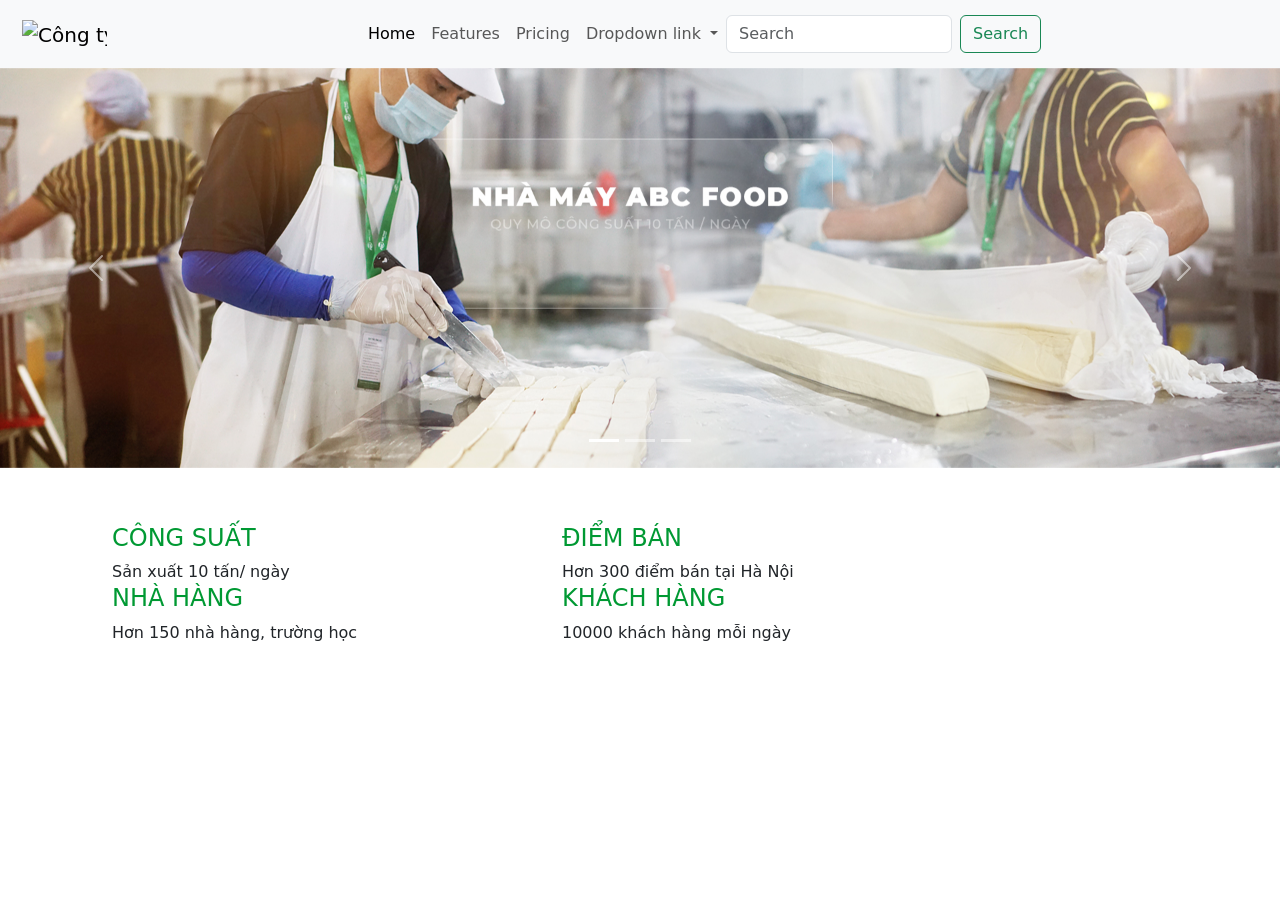
==== index.html @ d226ac7d "Rename abcfood.html to index.html" ====
<!DOCTYPE html>
<html lang="en">

<head>
  <title>Bootstrap Example</title>
  <meta charset="utf-8">
  <meta name="viewport" content="width=device-width, initial-scale=1">
  <link href="https://cdn.jsdelivr.net/npm/bootstrap@5.1.3/dist/css/bootstrap.min.css" rel="stylesheet">
  <script src="https://cdn.jsdelivr.net/npm/bootstrap@5.1.3/dist/js/bootstrap.bundle.min.js"></script>
  <link rel="stylesheet" href="css/style.css">
</head>

<body>
  <!-- header -->
  <nav class="navbar navbar-expand-lg navbar-light bg-light">
    <div class="container-fluid">
      <div class="logo-header">
        <a class="navbar-brand " href="#">
          <img src="https://abcfood.vn/wp-content/themes/site/images/logo.png" alt="Công ty TNHH Thực phẩm sạch ABC">
        </a>
      </div>
      <button class="navbar-toggler" type="button" data-bs-toggle="collapse" data-bs-target="#navbarNavDropdown"
        aria-controls="navbarNavDropdown" aria-expanded="false" aria-label="Toggle navigation">
        <span class="navbar-toggler-icon"></span>
      </button>
      <div class="justify-content-center navbar-collapse collapse" id="navbarNavDropdown">
        <ul class="navbar-nav">
          <li class="nav-item">
            <a class="nav-link active" aria-current="page" href="#">Home</a>
          </li>
          <li class="nav-item">
            <a class="nav-link" href="#">Features</a>
          </li>
          <li class="nav-item">
            <a class="nav-link" href="#">Pricing</a>
          </li>
          <li class="nav-item dropdown">
            <a class="nav-link dropdown-toggle" href="#" id="navbarDropdownMenuLink" role="button"
              data-bs-toggle="dropdown" aria-expanded="false">
              Dropdown link
            </a>
            <ul class="dropdown-menu" id="dropdownLinkItem" aria-labelledby="navbarDropdownMenuLink">
              <li><a class="dropdown-item" href="#">Action</a></li>
              <li><a class="dropdown-item" href="#">Another action</a></li>
              <li><a class="dropdown-item" href="#">Something else here</a></li>
            </ul>
          </li>
        </ul>
        <form class="d-flex">
          <input class="form-control me-2" type="search" placeholder="Search" aria-label="Search">
          <button class="btn btn-outline-success" type="submit">Search</button>
        </form>
      </div>
    </div>
  </nav>
  <!-- Slide -->
  <div id="carouselExampleIndicators" class="carousel slide" data-bs-ride="carousel">
    <div class="carousel-indicators">
      <button type="button" data-bs-target="#carouselExampleIndicators" data-bs-slide-to="0" class="active"
        aria-current="true" aria-label="Slide 1"></button>
      <button type="button" data-bs-target="#carouselExampleIndicators" data-bs-slide-to="1"
        aria-label="Slide 2"></button>
      <button type="button" data-bs-target="#carouselExampleIndicators" data-bs-slide-to="2"
        aria-label="Slide 3"></button>
    </div>
    <div class="carousel-inner max-height-510">
      <div class="carousel-item active">
        <img src="./images/abc-food-slide-2022-1.jpg" class="d-block w-100" alt="">
      </div>
      <div class="carousel-item">
        <img src="./images/sile-tao-pho-nghi-khuc-abc-food.png" class="d-block w-100" alt="...">
      </div>
      <div class="carousel-item">
        <img src="./images/cover-dua.jpg" class="d-block w-100" alt="...">
      </div>
    </div>
    <button class="carousel-control-prev" type="button" data-bs-target="#carouselExampleIndicators"
      data-bs-slide="prev">
      <span class="carousel-control-prev-icon" aria-hidden="true"></span>
      <span class="visually-hidden">Previous</span>
    </button>
    <button class="carousel-control-next" type="button" data-bs-target="#carouselExampleIndicators"
      data-bs-slide="next">
      <span class="carousel-control-next-icon" aria-hidden="true"></span>
      <span class="visually-hidden">Next</span>
    </button>
  </div>

  <div class="section4">
    <div class="container container-sm container-lg container-md mt-3">
      <div class="row">
        <div class="col col-lg-5 col-md-6 col-sm-3 display-inline-flex">
          <div>
            <img src="https://abcfood.vn/wp-content/uploads/2021/12/icon-tt1.png" alt="" class="thumb">
          </div>
          <div class="box-quick-info">
            <div class="title-quick-info">
              <h4>CÔNG SUẤT</h4> 
            </div>
            <div class="quick-info">
              Sản xuất 10 tấn/ ngày
            </div>
          </div>
        </div>
        <div class="col col-lg-5 col-md-6 col-sm-3 display-inline-flex">
          <div>
            <img src="https://abcfood.vn/wp-content/uploads/2021/12/icon-tt1.png" alt="" class="thumb">
          </div>
          <div class="box-quick-info">
            <div class="title-quick-info">
              <h4>ĐIỂM BÁN</h4> 
            </div>
            <div class="quick-info">
              Hơn 300 điểm bán tại Hà Nội
            </div>
          </div>
        </div>
  
      </div>
      <div class="row">
        <div class="col col-lg-5 col-md-6 col-sm-3 display-inline-flex">
          <div>
            <img src="https://abcfood.vn/wp-content/uploads/2021/12/icon-tt1.png" alt="" class="thumb">
          </div>
          <div class="box-quick-info">
            <div class="title-quick-info">
              <h4>NHÀ HÀNG</h4> 
            </div>
            <div class="quick-info">
              Hơn 150 nhà hàng, trường học
            </div>
          </div>
        </div>
        <div class="col col-lg-5 col-md-6 col-sm-3 display-inline-flex">
          <div>
            <img src="https://abcfood.vn/wp-content/uploads/2021/12/icon-tt1.png" alt="" class="thumb">
          </div>
          <div class="box-quick-info">
            <div class="title-quick-info">
              <h4>KHÁCH HÀNG</h4> 
            </div>
            <div class="quick-info">
              10000 khách hàng mỗi ngày
            </div>
          </div>
        </div>
  
      </div>
    </div>
  </div>

</body>
<script src="./js/scripts.js"></script>
<script>
  // setTimeout(function(){
  //   window.location.reload()
  // }, 4000)
</script>

</html>
---- css/style.css ----
/* Header - logo */
.logo-header {
    padding: 10px;
}

/* quick info */
.box-quick-info{
    
}

.title-quick-info{
    color: #009933;
    font-size: 20px;
}


.logo-header img {
    max-width: 85px;
}

/* Content */
#dropdownLinkItem {
    transition: width 2s;
}

.section4{
    padding: 40px 0;
}

.section4 .container{
    max-width: 1080px !important;
}

.max-height-510{
    /* max-height: 510px; */
}

.max-width-85px{
    max-width: 85px;
}

.display-inline-flex {
    display: inline-flex;
}
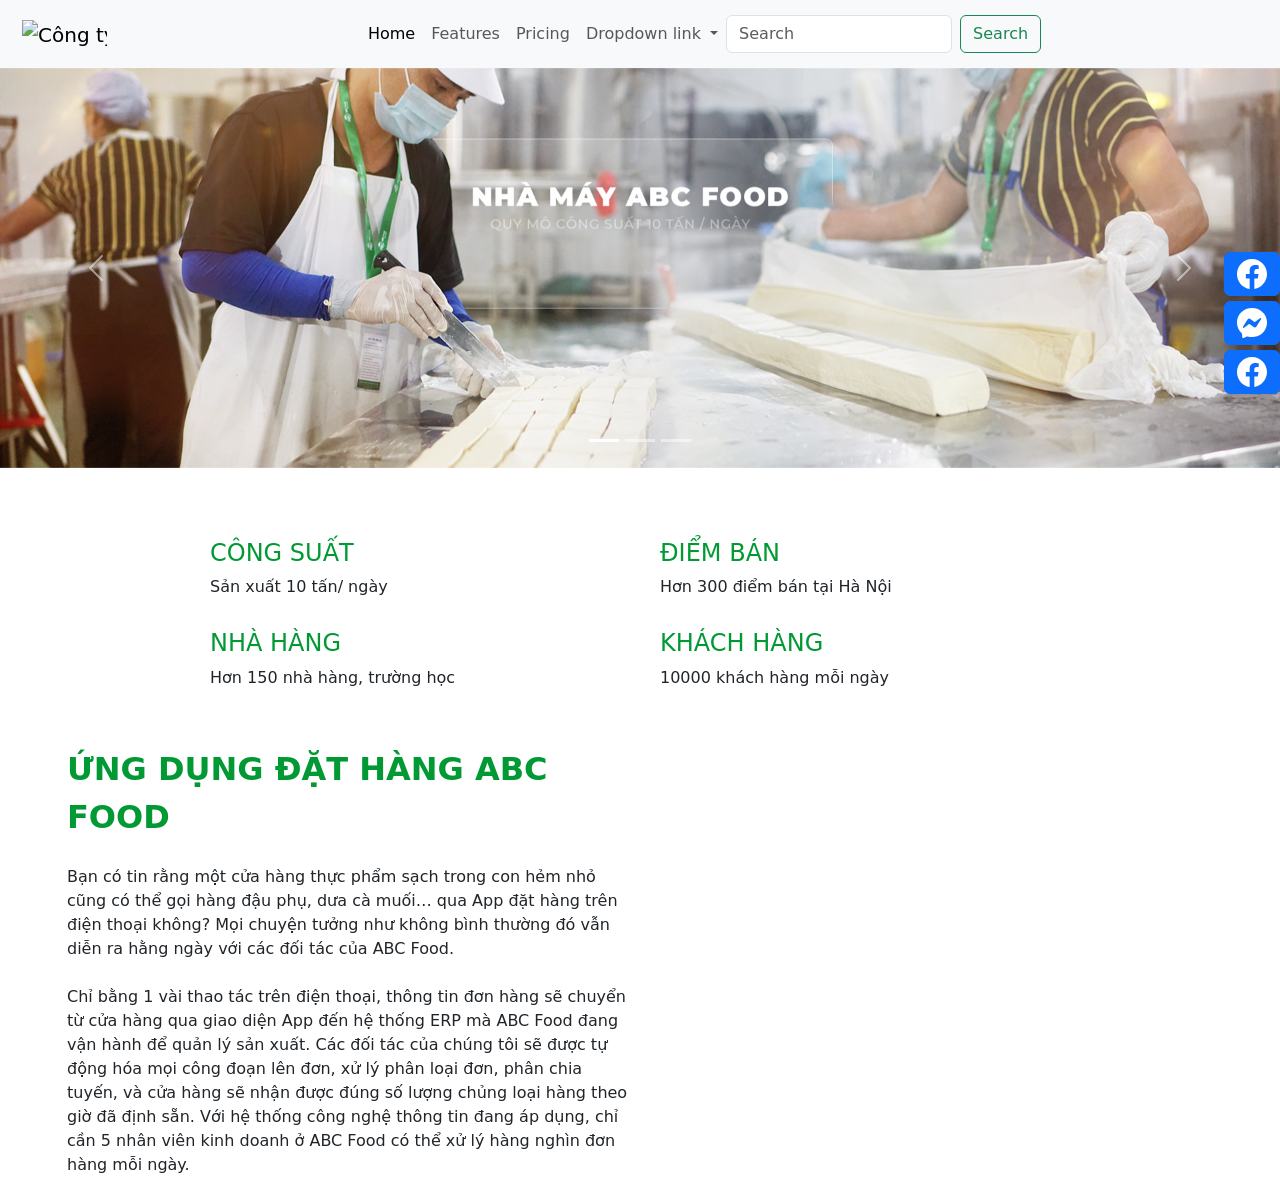
==== commit 63e772f3: "update all" ====
--- a/index.html
+++ b/index.html
@@ -12,11 +12,12 @@
 
 <body>
   <!-- header -->
-  <nav class="navbar navbar-expand-lg navbar-light bg-light">
+  <nav class="navbar navbar-expand-lg navbar-light bg-light" id="nav-header">
     <div class="container-fluid">
       <div class="logo-header">
         <a class="navbar-brand " href="#">
-          <img src="https://abcfood.vn/wp-content/themes/site/images/logo.png" alt="Công ty TNHH Thực phẩm sạch ABC">
+          <img id="logo-header-img" src="https://abcfood.vn/wp-content/themes/site/images/logo.png"
+            alt="Công ty TNHH Thực phẩm sạch ABC">
         </a>
       </div>
       <button class="navbar-toggler" type="button" data-bs-toggle="collapse" data-bs-target="#navbarNavDropdown"
@@ -88,65 +89,118 @@
 
   <div class="section4">
     <div class="container container-sm container-lg container-md mt-3">
+      <div class="justify-content-center row">
+        <div class="col-lg-5 col-md-6 col-sm-5  itemsec4">
+          <div>
+            <img src="https://abcfood.vn/wp-content/uploads/2021/12/icon-tt1.png" alt="" class="thumb">
+          </div>
+          <div class="box-quick-info">
+            <div class="title-quick-info">
+              <h4>CÔNG SUẤT</h4>
+            </div>
+            <div class="quick-info">
+              Sản xuất 10 tấn/ ngày
+            </div>
+          </div>
+        </div>
+        <div class="col-lg-5 col-md-6 col-sm-5  itemsec4">
+          <div>
+            <img src="https://abcfood.vn/wp-content/uploads/2021/12/icon-tt1.png" alt="" class="thumb">
+          </div>
+          <div class="box-quick-info">
+            <div class="title-quick-info">
+              <h4>ĐIỂM BÁN</h4>
+            </div>
+            <div class="quick-info">
+              Hơn 300 điểm bán tại Hà Nội
+            </div>
+          </div>
+        </div>
+
+      </div>
+      <div class="justify-content-center row">
+        <div class="col-lg-5 col-md-6 col-sm-5  itemsec4">
+          <div>
+            <img src="https://abcfood.vn/wp-content/uploads/2021/12/icon-tt1.png" alt="" class="thumb">
+          </div>
+          <div class="box-quick-info">
+            <div class="title-quick-info">
+              <h4>NHÀ HÀNG</h4>
+            </div>
+            <div class="quick-info">
+              Hơn 150 nhà hàng, trường học
+            </div>
+          </div>
+        </div>
+        <div class="col-lg-5 col-md-6 col-sm-5  itemsec4">
+          <div>
+            <img src="https://abcfood.vn/wp-content/uploads/2021/12/icon-tt1.png" alt="" class="thumb">
+          </div>
+          <div class="box-quick-info">
+            <div class="title-quick-info">
+              <h4>KHÁCH HÀNG</h4>
+            </div>
+            <div class="quick-info">
+              10000 khách hàng mỗi ngày
+            </div>
+          </div>
+        </div>
+
+      </div>
+    </div>
+  </div>
+
+  <div class="section5">
+    <div class="container ">
       <div class="row">
-        <div class="col col-lg-5 col-md-6 col-sm-3 display-inline-flex">
-          <div>
-            <img src="https://abcfood.vn/wp-content/uploads/2021/12/icon-tt1.png" alt="" class="thumb">
-          </div>
-          <div class="box-quick-info">
-            <div class="title-quick-info">
-              <h4>CÔNG SUẤT</h4> 
-            </div>
-            <div class="quick-info">
-              Sản xuất 10 tấn/ ngày
-            </div>
-          </div>
-        </div>
-        <div class="col col-lg-5 col-md-6 col-sm-3 display-inline-flex">
-          <div>
-            <img src="https://abcfood.vn/wp-content/uploads/2021/12/icon-tt1.png" alt="" class="thumb">
-          </div>
-          <div class="box-quick-info">
-            <div class="title-quick-info">
-              <h4>ĐIỂM BÁN</h4> 
-            </div>
-            <div class="quick-info">
-              Hơn 300 điểm bán tại Hà Nội
-            </div>
-          </div>
-        </div>
-  
-      </div>
-      <div class="row">
-        <div class="col col-lg-5 col-md-6 col-sm-3 display-inline-flex">
-          <div>
-            <img src="https://abcfood.vn/wp-content/uploads/2021/12/icon-tt1.png" alt="" class="thumb">
-          </div>
-          <div class="box-quick-info">
-            <div class="title-quick-info">
-              <h4>NHÀ HÀNG</h4> 
-            </div>
-            <div class="quick-info">
-              Hơn 150 nhà hàng, trường học
-            </div>
-          </div>
-        </div>
-        <div class="col col-lg-5 col-md-6 col-sm-3 display-inline-flex">
-          <div>
-            <img src="https://abcfood.vn/wp-content/uploads/2021/12/icon-tt1.png" alt="" class="thumb">
-          </div>
-          <div class="box-quick-info">
-            <div class="title-quick-info">
-              <h4>KHÁCH HÀNG</h4> 
-            </div>
-            <div class="quick-info">
-              10000 khách hàng mỗi ngày
-            </div>
-          </div>
-        </div>
-  
-      </div>
-    </div>
+        <div class="col col-lg-6 col-md-6 col-sm-12">
+          <div class="fw-bold fs-2 title-quick-info">
+            ỨNG DỤNG ĐẶT HÀNG ABC FOOD
+          </div>
+          <br>
+          <div>
+            Bạn có tin rằng một cửa hàng thực phẩm sạch trong con hẻm nhỏ cũng có thể gọi hàng đậu phụ, dưa cà muối… qua App đặt hàng trên điện thoại không? Mọi chuyện tưởng như không bình thường đó vẫn diễn ra hằng ngày với các đối tác của ABC Food.
+            <br><br>
+            Chỉ bằng 1 vài thao tác trên điện thoại, thông tin đơn hàng sẽ chuyển từ cửa hàng qua giao diện App đến hệ thống ERP mà ABC Food đang vận hành để quản lý sản xuất. Các đối tác của chúng tôi sẽ được tự động hóa mọi công đoạn lên đơn, xử lý phân loại đơn, phân chia tuyến, và cửa hàng sẽ nhận được đúng số lượng chủng loại hàng theo giờ đã định sẵn. Với hệ thống công nghệ thông tin đang áp dụng, chỉ cần 5 nhân viên kinh doanh ở ABC Food có thể xử lý hàng nghìn đơn hàng mỗi ngày.
+          </div>
+        </div>
+        <div class="col col-lg-6 col-md-6 col-sm-12">
+          <div >
+            <img class="mobile-app-describe-img" src="https://abcfood.vn/wp-content/uploads/2022/03/app-abcfood-final-1.png" alt="">
+          </div>
+        </div>
+      </div>
+
+    </div>
+  </div>
+  </div>
+
+
+  <!-- fixed icon -->
+  <div class="social-icon">
+    <button type="button" class="btn btn-primary">
+      <svg xmlns="http://www.w3.org/2000/svg" width="30" height="30" fill="currentColor" class="bi bi-facebook"
+        viewBox="0 0 16 16">
+        <path
+          d="M16 8.049c0-4.446-3.582-8.05-8-8.05C3.58 0-.002 3.603-.002 8.05c0 4.017 2.926 7.347 6.75 7.951v-5.625h-2.03V8.05H6.75V6.275c0-2.017 1.195-3.131 3.022-3.131.876 0 1.791.157 1.791.157v1.98h-1.009c-.993 0-1.303.621-1.303 1.258v1.51h2.218l-.354 2.326H9.25V16c3.824-.604 6.75-3.934 6.75-7.951z">
+        </path>
+      </svg>
+    </button>
+    <button type="button" class="btn btn-primary">
+      <svg xmlns="http://www.w3.org/2000/svg" width="30" height="30" fill="currentColor" class="bi bi-messenger"
+        viewBox="0 0 16 16">
+        <path
+          d="M0 7.76C0 3.301 3.493 0 8 0s8 3.301 8 7.76-3.493 7.76-8 7.76c-.81 0-1.586-.107-2.316-.307a.639.639 0 0 0-.427.03l-1.588.702a.64.64 0 0 1-.898-.566l-.044-1.423a.639.639 0 0 0-.215-.456C.956 12.108 0 10.092 0 7.76zm5.546-1.459-2.35 3.728c-.225.358.214.761.551.506l2.525-1.916a.48.48 0 0 1 .578-.002l1.869 1.402a1.2 1.2 0 0 0 1.735-.32l2.35-3.728c.226-.358-.214-.761-.551-.506L9.728 7.381a.48.48 0 0 1-.578.002L7.281 5.98a1.2 1.2 0 0 0-1.735.32z" />
+      </svg>
+    </button>
+    <button type="button" class="btn btn-primary">
+      <svg xmlns="http://www.w3.org/2000/svg" width="30" height="30" fill="currentColor" class="bi bi-facebook"
+        viewBox="0 0 16 16">
+        <path
+          d="M16 8.049c0-4.446-3.582-8.05-8-8.05C3.58 0-.002 3.603-.002 8.05c0 4.017 2.926 7.347 6.75 7.951v-5.625h-2.03V8.05H6.75V6.275c0-2.017 1.195-3.131 3.022-3.131.876 0 1.791.157 1.791.157v1.98h-1.009c-.993 0-1.303.621-1.303 1.258v1.51h2.218l-.354 2.326H9.25V16c3.824-.604 6.75-3.934 6.75-7.951z">
+        </path>
+      </svg>
+    </button>
   </div>
 
 </body>
@@ -157,4 +211,4 @@
   // }, 4000)
 </script>
 
-</html>
+</html>
--- a/css/style.css
+++ b/css/style.css
@@ -2,6 +2,22 @@
 .logo-header {
     padding: 10px;
 }
+
+/* make behavier for scrolling down */
+.logo-header-scroll-down{
+    position: fixed;
+    top: 0;
+    right: 0;
+    left: 0;
+    z-index: 1030;
+    opacity: 0.6;
+}
+
+#logo-header-img {
+    max-width: 85px;
+    transition: all 0.5s ease-in-out 0s;
+}
+
 
 /* quick info */
 .box-quick-info{
@@ -14,9 +30,6 @@
 }
 
 
-.logo-header img {
-    max-width: 85px;
-}
 
 /* Content */
 #dropdownLinkItem {
@@ -31,6 +44,11 @@
     max-width: 1080px !important;
 }
 
+.section4 .itemsec4 {
+    padding: 15px 20px;
+    display: inline-flex;
+}
+
 .max-height-510{
     /* max-height: 510px; */
 }
@@ -43,5 +61,25 @@
     display: inline-flex;
 }
 
+/* section 5 */
+.section5 .container {
+    max-width: 1170px;
+}
+
+.mobile-app-describe-img{
+    max-width: 460px;
+}
 
 
+/* social icon fixed */
+.social-icon{
+    position: fixed;
+    right: 0px;
+    top: 28vh;
+    display: grid;
+}
+
+.social-icon button{
+    margin-bottom: 5px;
+}
+
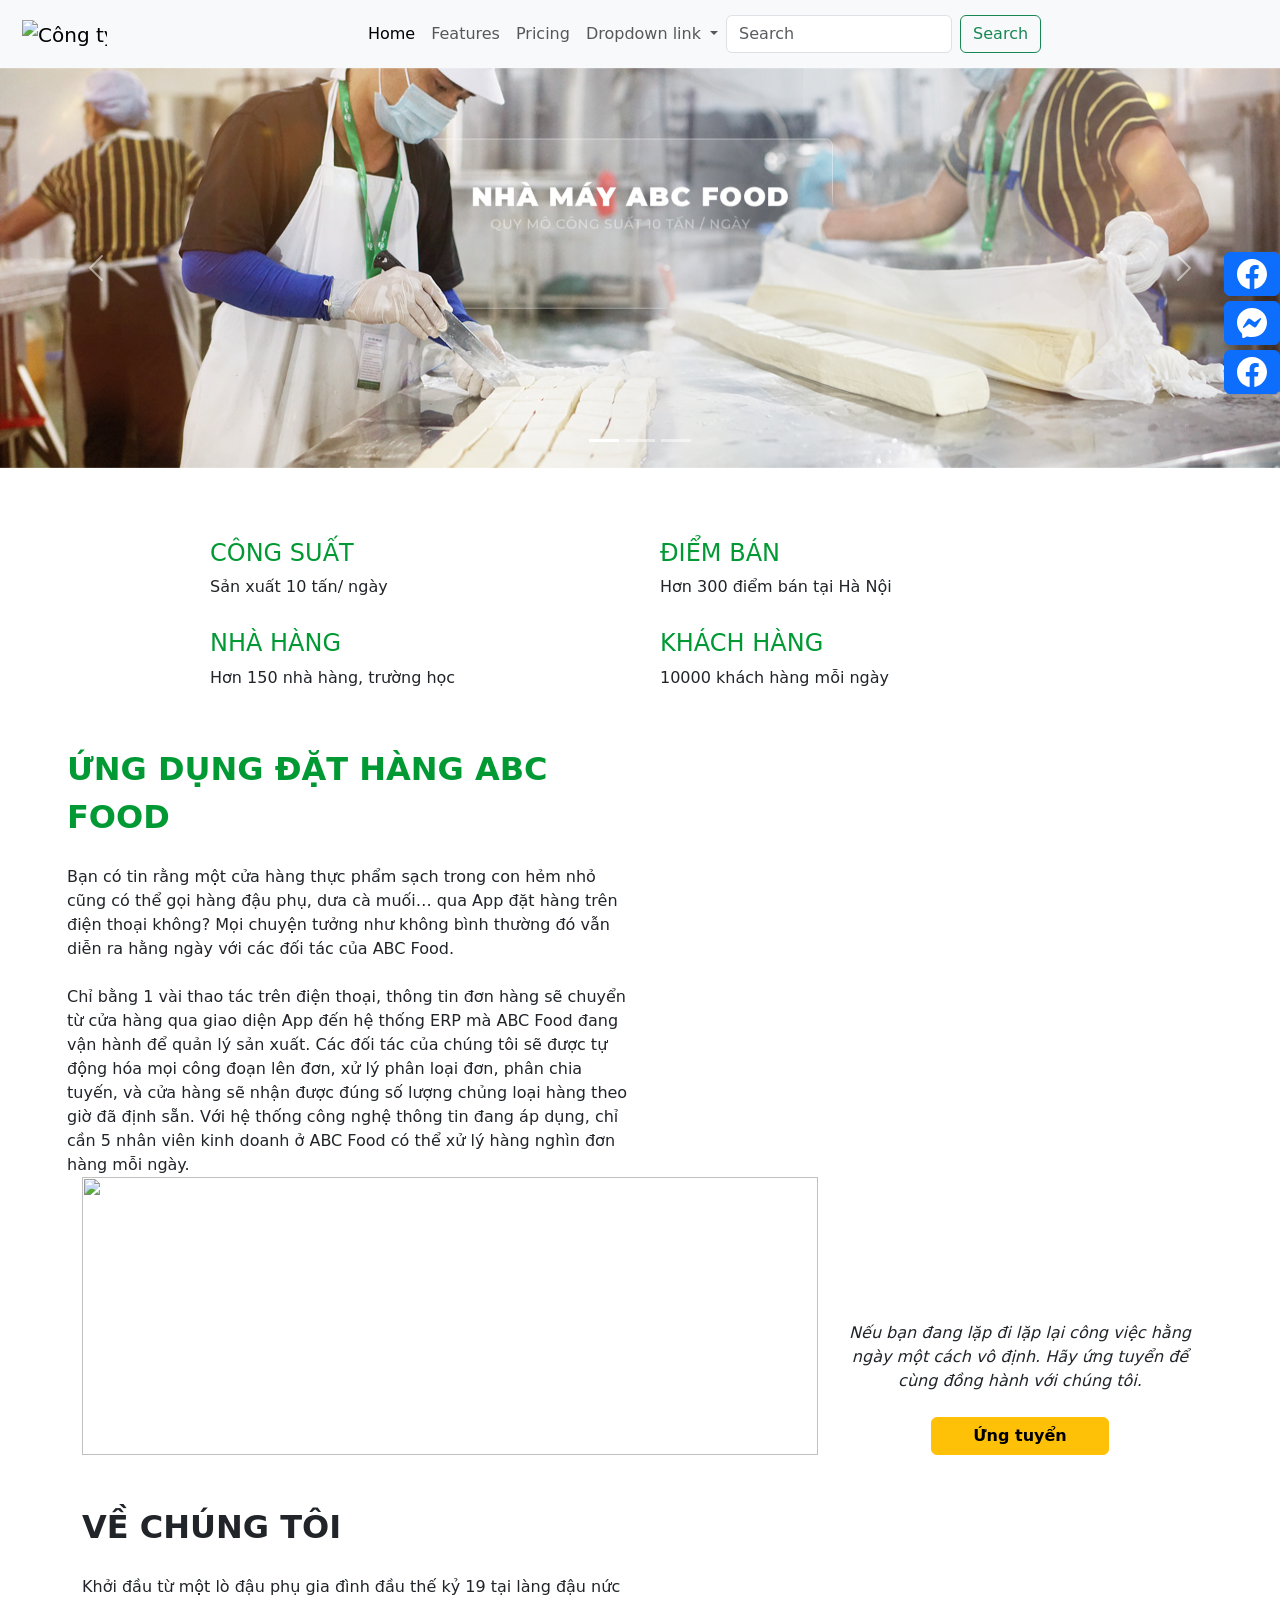
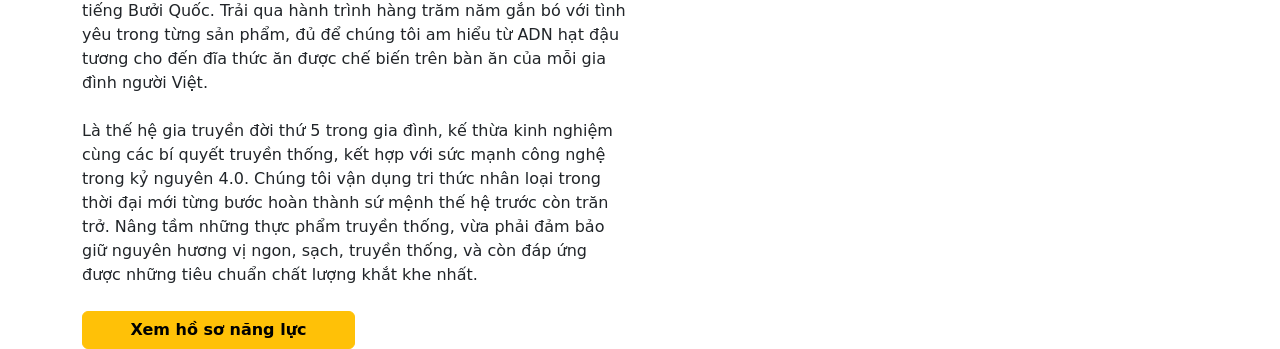
==== commit c959634d: "Update index.html" ====
--- a/index.html
+++ b/index.html
@@ -90,7 +90,7 @@
   <div class="section4">
     <div class="container container-sm container-lg container-md mt-3">
       <div class="justify-content-center row">
-        <div class="col-lg-5 col-md-6 col-sm-5  itemsec4">
+        <div class="col-lg-5 col-md-6 col-sm-5 itemsec4">
           <div>
             <img src="https://abcfood.vn/wp-content/uploads/2021/12/icon-tt1.png" alt="" class="thumb">
           </div>
@@ -159,21 +159,73 @@
           </div>
           <br>
           <div>
-            Bạn có tin rằng một cửa hàng thực phẩm sạch trong con hẻm nhỏ cũng có thể gọi hàng đậu phụ, dưa cà muối… qua App đặt hàng trên điện thoại không? Mọi chuyện tưởng như không bình thường đó vẫn diễn ra hằng ngày với các đối tác của ABC Food.
+            Bạn có tin rằng một cửa hàng thực phẩm sạch trong con hẻm nhỏ cũng có thể gọi hàng đậu phụ, dưa cà muối… qua
+            App đặt hàng trên điện thoại không? Mọi chuyện tưởng như không bình thường đó vẫn diễn ra hằng ngày với các
+            đối tác của ABC Food.
             <br><br>
-            Chỉ bằng 1 vài thao tác trên điện thoại, thông tin đơn hàng sẽ chuyển từ cửa hàng qua giao diện App đến hệ thống ERP mà ABC Food đang vận hành để quản lý sản xuất. Các đối tác của chúng tôi sẽ được tự động hóa mọi công đoạn lên đơn, xử lý phân loại đơn, phân chia tuyến, và cửa hàng sẽ nhận được đúng số lượng chủng loại hàng theo giờ đã định sẵn. Với hệ thống công nghệ thông tin đang áp dụng, chỉ cần 5 nhân viên kinh doanh ở ABC Food có thể xử lý hàng nghìn đơn hàng mỗi ngày.
+            Chỉ bằng 1 vài thao tác trên điện thoại, thông tin đơn hàng sẽ chuyển từ cửa hàng qua giao diện App đến hệ
+            thống ERP mà ABC Food đang vận hành để quản lý sản xuất. Các đối tác của chúng tôi sẽ được tự động hóa mọi
+            công đoạn lên đơn, xử lý phân loại đơn, phân chia tuyến, và cửa hàng sẽ nhận được đúng số lượng chủng loại
+            hàng theo giờ đã định sẵn. Với hệ thống công nghệ thông tin đang áp dụng, chỉ cần 5 nhân viên kinh doanh ở
+            ABC Food có thể xử lý hàng nghìn đơn hàng mỗi ngày.
           </div>
         </div>
         <div class="col col-lg-6 col-md-6 col-sm-12">
-          <div >
-            <img class="mobile-app-describe-img" src="https://abcfood.vn/wp-content/uploads/2022/03/app-abcfood-final-1.png" alt="">
-          </div>
-        </div>
-      </div>
-
-    </div>
-  </div>
-  </div>
+          <div>
+            <img class="mobile-app-describe-img"
+              src="https://abcfood.vn/wp-content/uploads/2022/03/app-abcfood-final-1.png" alt="">
+          </div>
+        </div>
+      </div>
+
+    </div>
+  </div>
+
+  <div class="section6">
+    <div class="container container-md container-sm">
+      <div class="row">
+        <div class="col-lg-8 col-md-8 col-sm-12">
+          <img class="w-100 h-100" src="https://abcfood.vn/wp-content/uploads/2021/12/img-ung-tuyen.png" alt="">
+        </div>
+        <div class="col-lg-4 col-md-4 col-sm-12" id="sec6-make-order-first">
+          <div class="pt-5">
+            <div class="fw-bold text-white fs-2 text-center"> 
+              "TẠI SAO BẠN NÊN <br> CHỌN ABC FOOD"
+            </div>
+            <div class="fst-italic text-center">
+              Nếu bạn đang lặp đi lặp lại công việc hằng ngày một cách vô định. Hãy ứng tuyển để cùng đồng hành với chúng tôi.
+            </div>
+            <br>
+            <div class="d-flex justify-content-center"><button class="btn btn-warning fw-bold w-50"> Ứng tuyển</button></div>
+          </div>
+        </div>
+      </div>
+    </div>
+  </div>
+
+  <div class="section7">
+    <div class="container pt-5">
+      <div class="row">
+        <div class="col-lg-6 col-md-8 col-sm-12">
+          <div class="fs-2 text-green fw-bold">
+            VỀ CHÚNG TÔI
+          </div>
+          <br>
+          <div>
+            Khởi đầu từ một lò đậu phụ gia đình đầu thế kỷ 19 tại làng đậu nức tiếng Bưởi Quốc. Trải qua hành trình hàng trăm năm gắn bó với tình yêu trong từng sản phẩm, đủ để chúng tôi am hiểu từ ADN hạt đậu tương cho đến đĩa thức ăn được chế biến trên bàn ăn của mỗi gia đình người Việt.
+            <br><br>
+            Là thế hệ gia truyền đời thứ 5 trong gia đình, kế thừa kinh nghiệm cùng các bí quyết truyền thống, kết hợp với sức mạnh công nghệ trong kỷ nguyên 4.0. Chúng tôi vận dụng tri thức nhân loại trong thời đại mới từng bước hoàn thành sứ mệnh thế hệ trước còn trăn trở. Nâng tầm những thực phẩm truyền thống, vừa phải đảm bảo giữ nguyên hương vị ngon, sạch, truyền thống, và còn đáp ứng được những tiêu chuẩn chất lượng khắt khe nhất.
+          </div>
+          <br>
+          <button class="btn btn-warning fw-bold w-50">Xem hồ sơ năng lực</button>
+        </div>
+        <div class="col-lg-6 col-md-4 col-sm-12">
+          <img class="rounded-circle max-width-400px mt-4" src="./images/minhngoc.jpg" alt="">
+        </div>
+      </div>
+    </div>
+  </div>
+
 
 
   <!-- fixed icon -->
@@ -211,4 +263,4 @@
   // }, 4000)
 </script>
 
-</html>+</html>
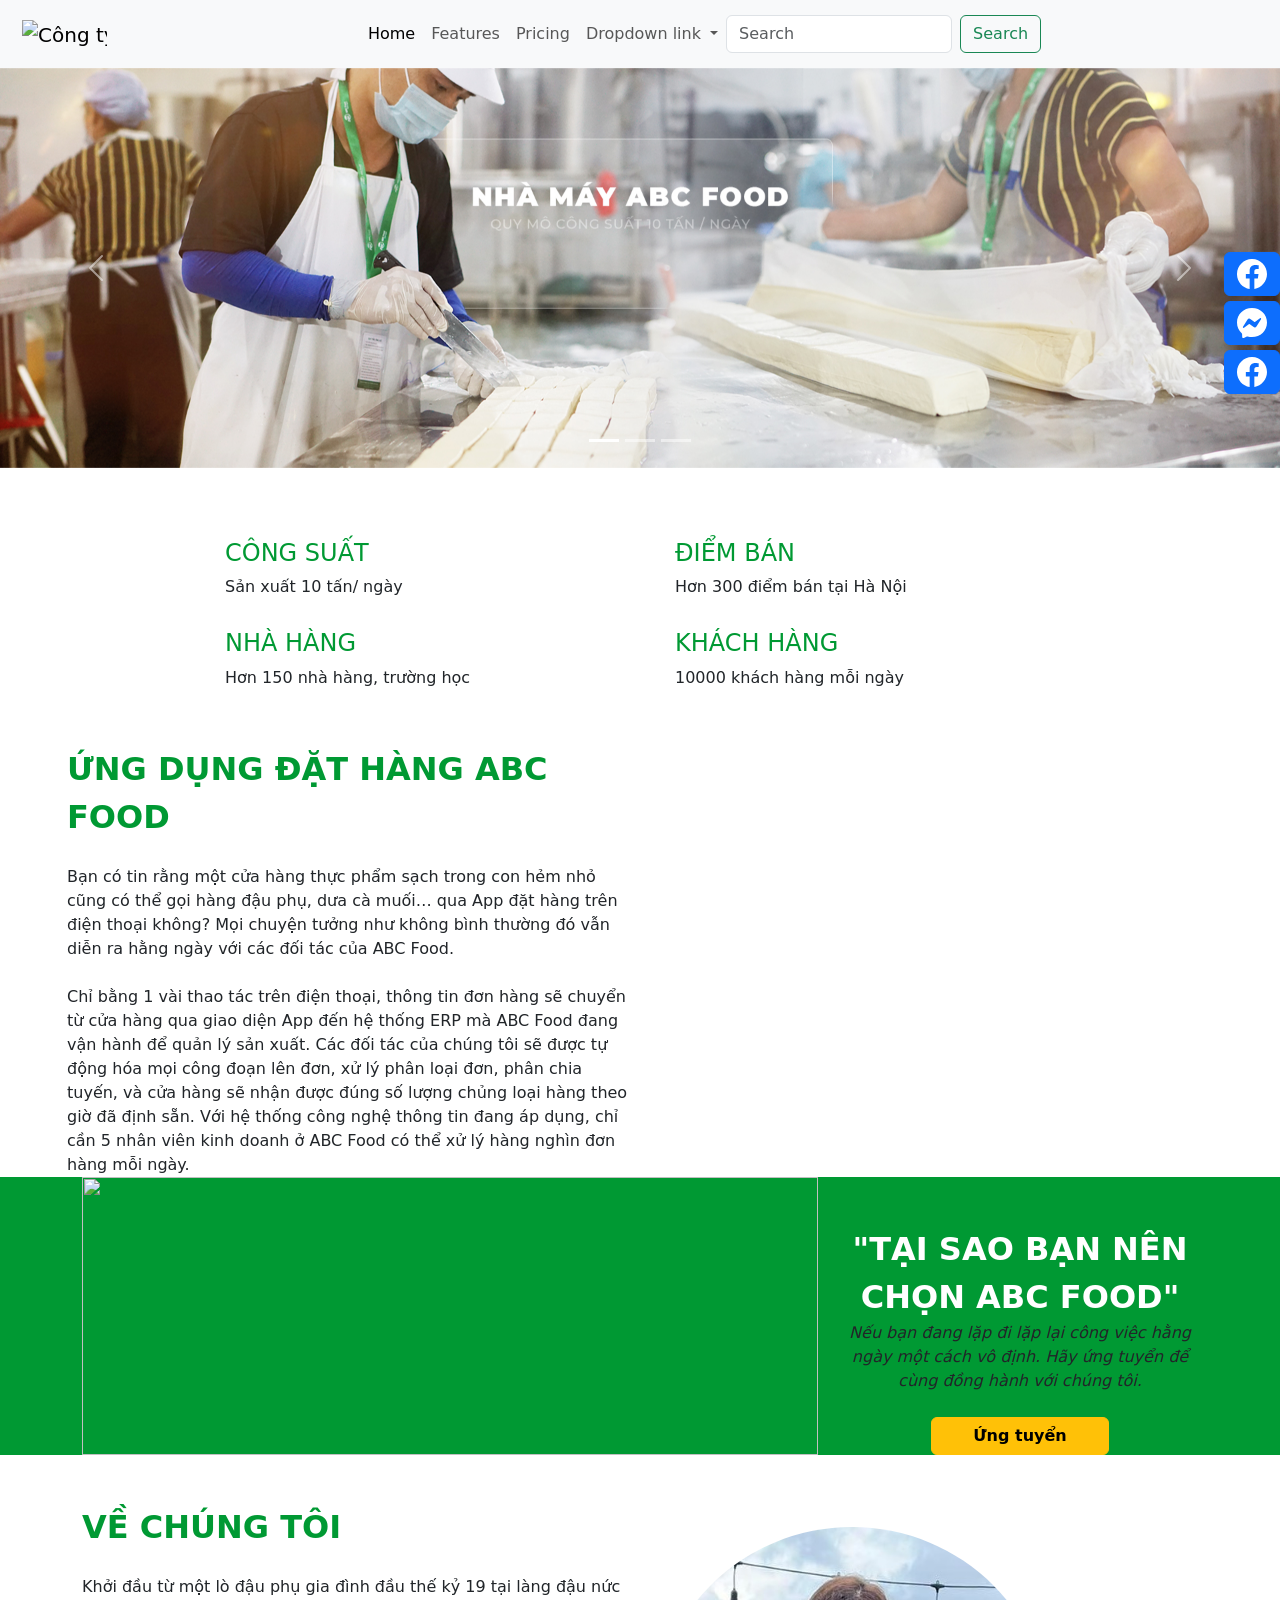
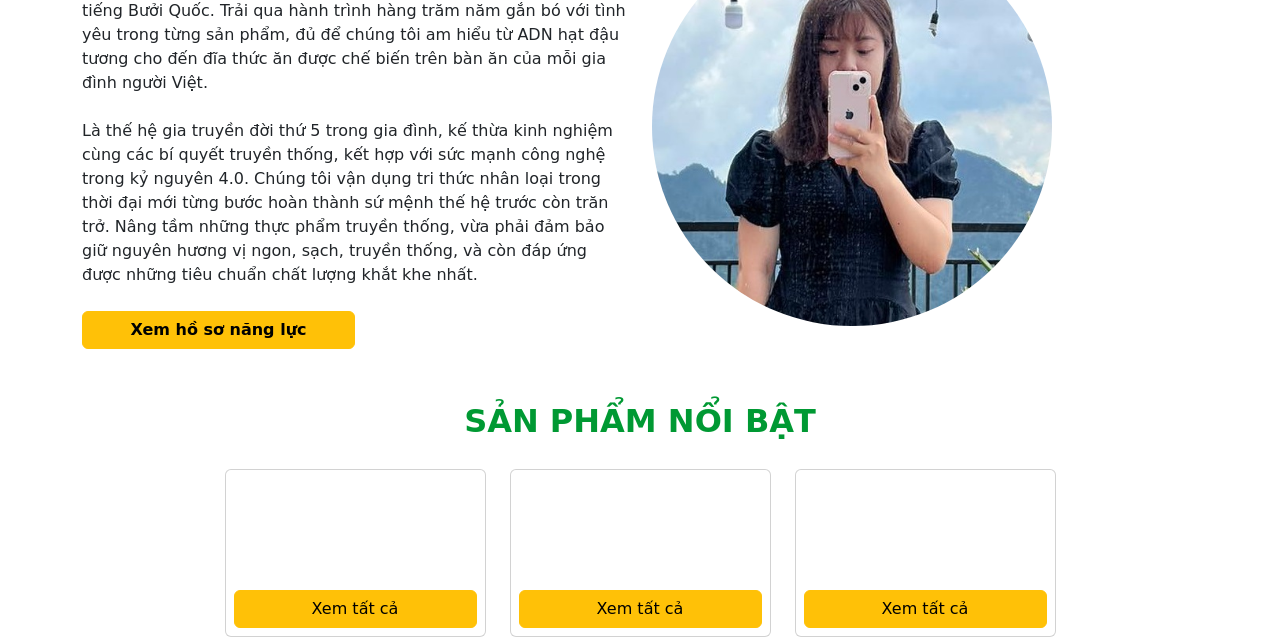
==== commit 9a44637a: "Update index.html" ====
--- a/index.html
+++ b/index.html
@@ -226,6 +226,47 @@
     </div>
   </div>
 
+  <div class="section9 mt-5">
+    <div class="container">
+      <div class="fs-2 fw-bold text-center text-green mb-4">SẢN PHẨM NỔI BẬT</div>
+      <div class="row justify-content-center">
+        <div class="col-lg-3 col-md-3 col-sm-12">
+          <div class="card bg-green">
+            <div class="card-body">
+              <div class="card-title fs-4 text-white">
+                Thực phẩm chế biến từ thịt
+              </div>
+            </div>
+            <img class="card-img-bottom" src="https://abcfood.vn/wp-content/uploads/2022/03/san-pham-tu-thit-1.png" alt="" class="thumb">
+            <button class="btn btn-warning m-2">Xem tất cả</button>
+          </div>
+        </div>
+        <div class="col-lg-3 col-md-3 col-sm-12">
+          <div class="card bg-green">
+            <div class="card-body">
+              <div class="card-title fs-4 text-white">
+                Thực phẩm chế biến từ thịt
+              </div>
+            </div>
+            <img class="card-img-bottom" src="https://abcfood.vn/wp-content/uploads/2022/03/san-pham-tu-thit-1.png" alt="" class="thumb">
+            <button class="btn btn-warning m-2">Xem tất cả</button>
+          </div>
+        </div>
+        <div class="col-lg-3 col-md-3 col-sm-12">
+          <div class="card bg-green">
+            <div class="card-body">
+              <div class="card-title fs-4 text-white">
+                Thực phẩm chế biến từ thịt
+              </div>
+            </div>
+            <img class="card-img-bottom" src="https://abcfood.vn/wp-content/uploads/2022/03/san-pham-tu-thit-1.png" alt="" class="thumb">
+            <button class="btn btn-warning m-2">Xem tất cả</button>
+          </div>
+        </div>
+      </div>
+    </div>
+  </div>
+
 
 
   <!-- fixed icon -->
--- a/css/style.css
+++ b/css/style.css
@@ -21,7 +21,7 @@
 
 /* quick info */
 .box-quick-info{
-    
+    margin-left: 15px;
 }
 
 .title-quick-info{
@@ -57,6 +57,10 @@
     max-width: 85px;
 }
 
+.max-width-400px{
+    max-width: 400px;
+}
+
 .display-inline-flex {
     display: inline-flex;
 }
@@ -70,7 +74,37 @@
     max-width: 460px;
 }
 
+.mobile-app-describe-img:hover{
+    max-width: 480px;
+}
 
+/* section6 */
+
+.section6{
+    background-color: #009933;
+}
+
+.section6 .text-white{
+    color: white;
+}
+
+ .container .container-md{
+    max-width: 880px;
+}
+
+ .container .container-sm{
+    max-width: 880px;
+}
+
+/* @media only screen and (max-width: 600px) {
+    body {
+      background-color: lightblue;
+    }
+  } */
+
+.section6 .recuiter {
+    background-image: url('https://abcfood.vn/wp-content/uploads/2021/12/img-ung-tuyen.png');
+}
 /* social icon fixed */
 .social-icon{
     position: fixed;
@@ -83,3 +117,7 @@
     margin-bottom: 5px;
 }
 
+.text-green{
+    color: #009933;
+}
+
